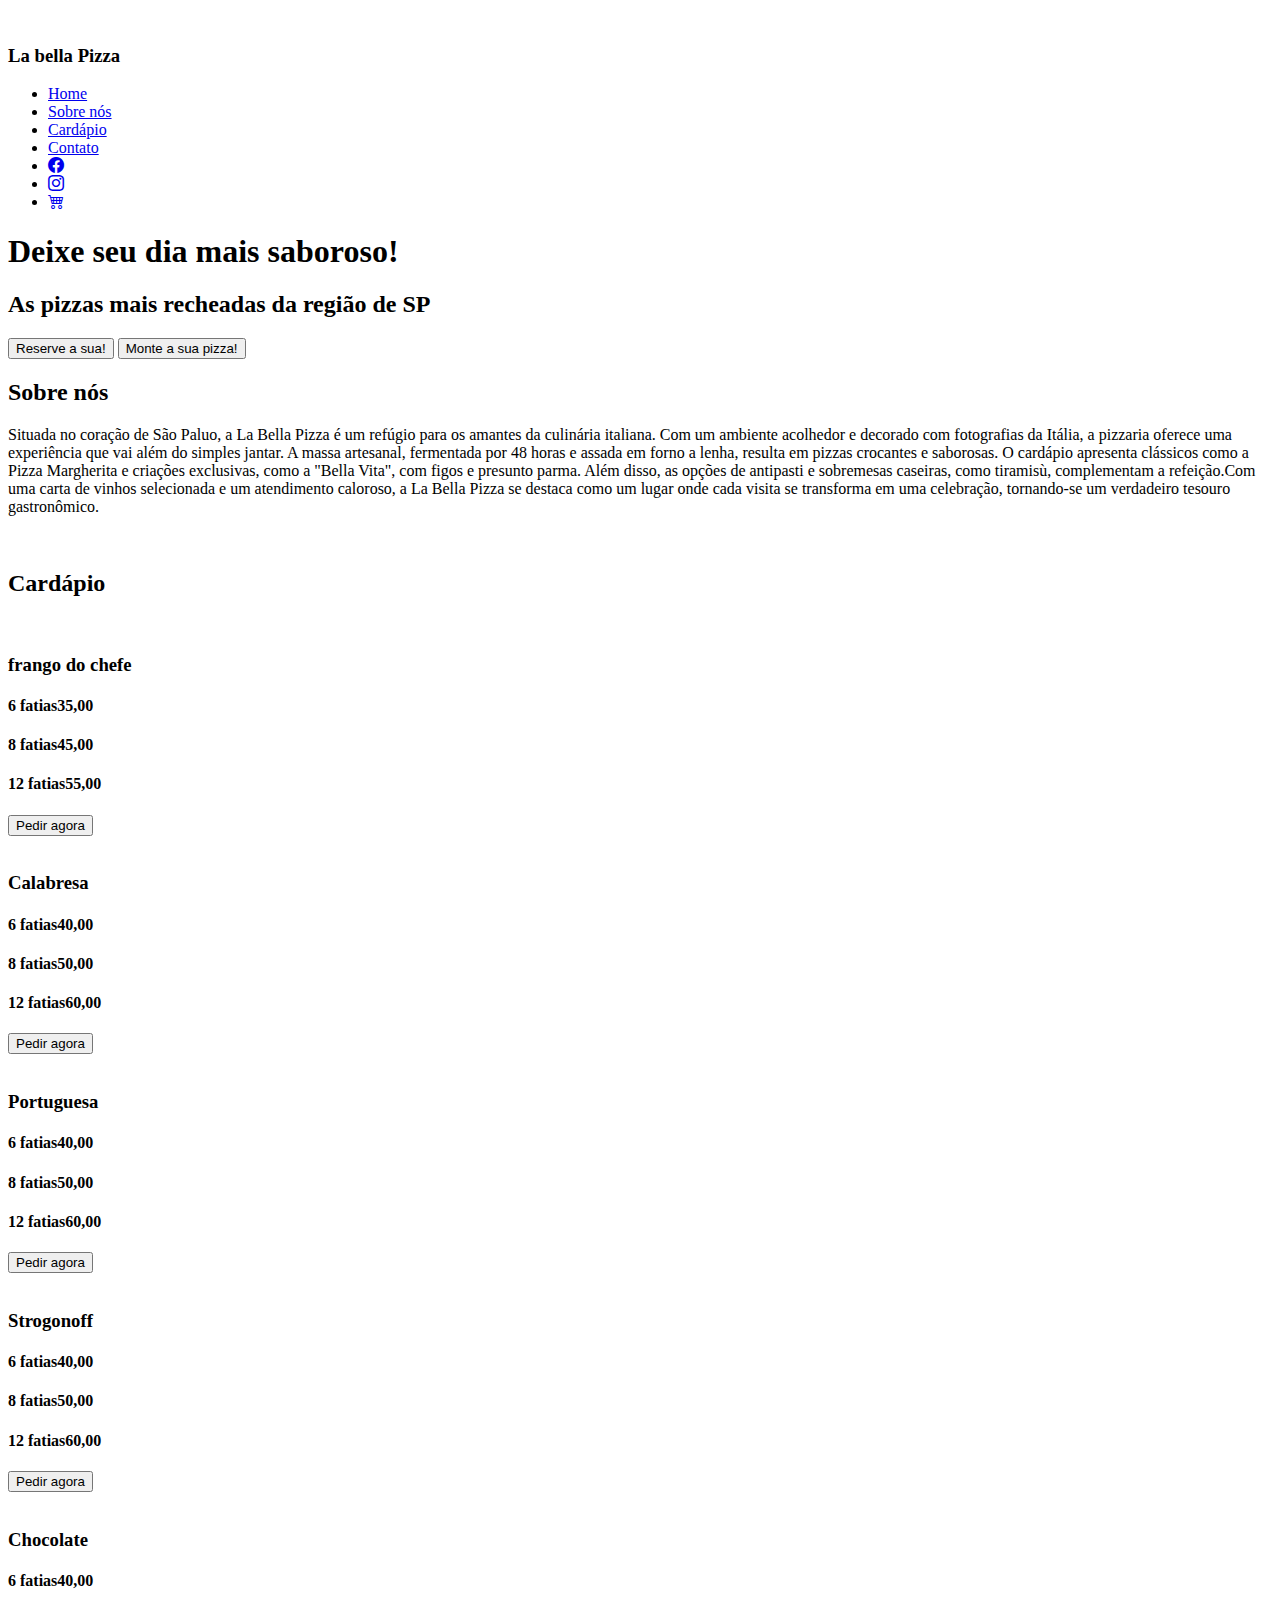
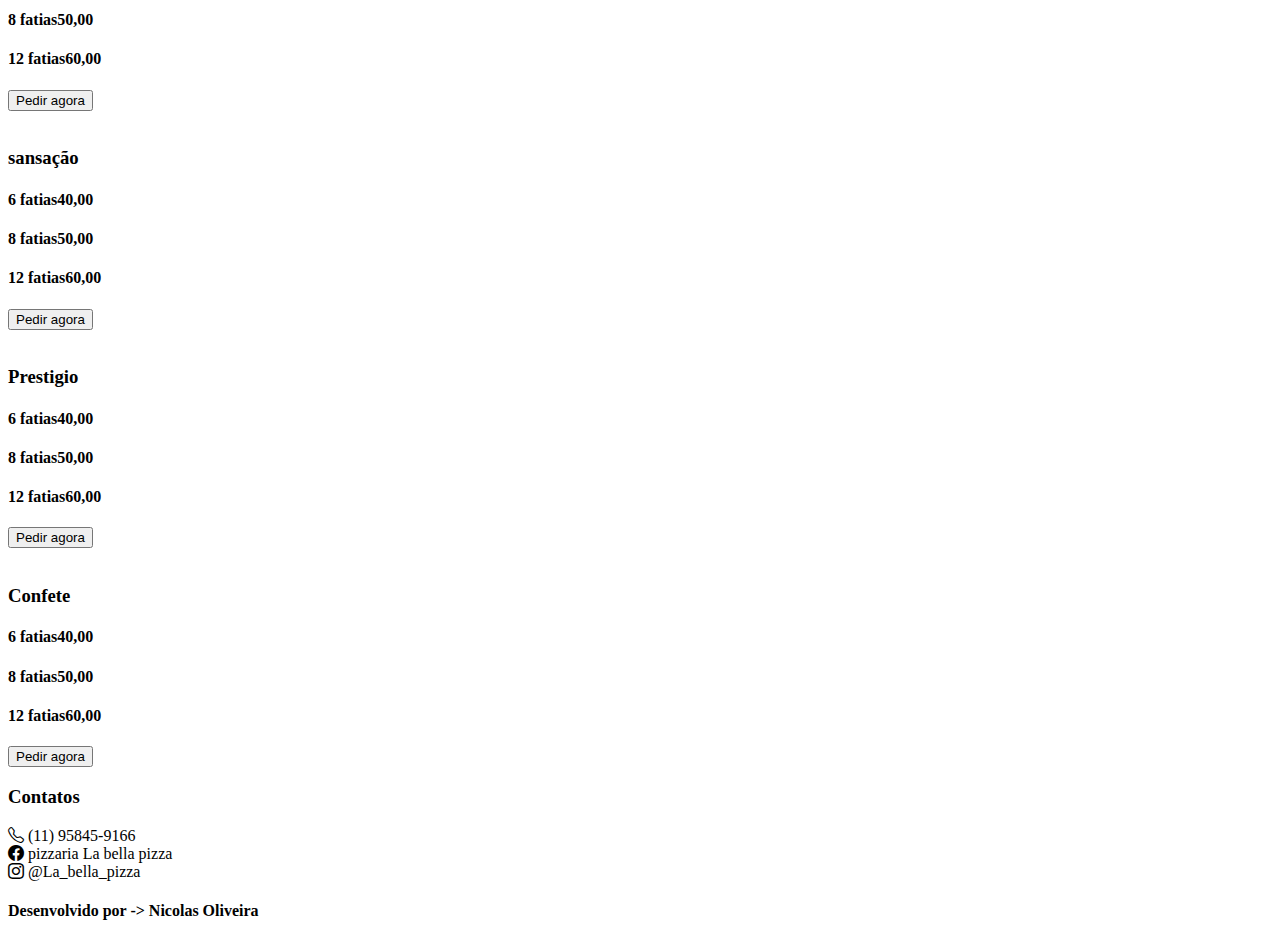
==== home.html @ ccdeea79 "Add files via upload" ====
<!DOCTYPE html>
<html lang="pt-br">
<head>
    <meta charset="UTF-8">
    <meta name="viewport" content="width=device-width, initial-scale=1.0">
    <link rel="stylesheet" href="sttyle.css">
    <link rel="stylesheet" href="https://cdn.jsdelivr.net/npm/bootstrap-icons@1.11.3/font/bootstrap-icons.min.css">
    <title>La bella Pizza</title>
</head>
<body> 
    <header class="content">
        <div class ="logo">
            <img 
            src="./fotos/pngtree-cartoon-yellow-pizza-illustration-png-image_4634672-removebg-preview.png" 
            alt="">
            <h3>La bella Pizza </h3>

        </div>
        <nav>
            <ul class="list-menu" >
             <li><a href="#">Home</a></li>
             <li><a href="#">Sobre nós</a></li>
             <li><a href="#">Cardápio</a></li>
             <li><a href="#">Contato</a></li>
             <li><a href="#"><i class="bi bi-facebook"></i></a></li>
             <li><a href="#"><i class="bi bi-instagram"></i></a></li>
             <li><a href="#"><i class="bi bi-cart4"></i></a></li>
            </ul>
        </nav>
    </header>
    <section class ="fist-section">
       <div class="conteudo-principal">
           <h1>Deixe seu dia mais saboroso!</h1>
           <h2>As pizzas mais recheadas da região de SP</h2>
           <div class="btn">
            <button class="reservar">Reserve a sua!</button>
            <button class="montar">Monte a sua pizza!</button>

           </div>
       </div>
    </section>

<section class="sobre-nos"  id="sobrenos">
       <div class="main">
        <div class="contentsobre">
            <h2>Sobre nós</h2>
            <p>Situada no coração de São Paluo, a La Bella Pizza é um refúgio para os amantes da culinária italiana. Com um ambiente acolhedor e decorado com fotografias da Itália, a pizzaria oferece uma experiência que vai além do simples jantar. A massa artesanal, fermentada por 48 horas e assada em forno a lenha, resulta em pizzas crocantes e saborosas. O cardápio apresenta clássicos como a Pizza Margherita e criações exclusivas, como a "Bella Vita", com figos e presunto parma. Além disso, as opções de antipasti e sobremesas caseiras, como tiramisù, complementam a refeição.Com uma carta de vinhos selecionada e um atendimento caloroso, a La Bella Pizza se destaca como um lugar onde cada visita se transforma em uma celebração, tornando-se um verdadeiro tesouro gastronômico.</p>
        </div>
        <div class="img-cozinha">
            <img 
            src="./fotos/cozinha.jpg" 
            alt="">
        </div>
       </div>
</section>

<section class="cardapio" id="cardapio">
<h2>Cardápio</h2>
   <div class="itens-cardapio">
    
       <div>
          <img src="./fotos/frango-removebg-preview.png" alt="">
          <div class="info">
            <h3>frango do chefe </h3>
            <h4>6 fatias<span>35,00</span></h4>
            <h4>8 fatias<span>45,00</span></h4>
            <h4>12 fatias<span>55,00</span></h4>
            <button class="pedir">Pedir agora</button>

          </div>
</div>

<div class="itens-cardapio">
          <img src="./fotos/calabresa-removebg-preview.png" alt="">
          <div class="info">
            <h3>Calabresa</h3>
            <h4>6 fatias<span>40,00</span></h4>
            <h4>8 fatias<span>50,00</span></h4>
            <h4>12 fatias<span>60,00</span></h4>
            <button class="pedir">Pedir agora</button>
            
          </div>
          </div>
<div class="itens-cardapio">
          <img src="./fotos/portuguesa-removebg-preview.png" alt="">
          <div class="info">
            <h3>Portuguesa</h3>
            <h4>6 fatias<span>40,00</span></h4>
            <h4>8 fatias<span>50,00</span></h4>
            <h4>12 fatias<span>60,00</span></h4>
            <button class="pedir">Pedir agora</button>
            
          </div>
</div>
<div class="itens-cardapio">
          <img src="./fotos/strogonoff-removebg-preview.png" alt="">
          <div class="info">
            <h3>Strogonoff</h3>
            <h4>6 fatias<span>40,00</span></h4>
            <h4>8 fatias<span>50,00</span></h4>
            <h4>12 fatias<span>60,00</span></h4>
            <button class="pedir">Pedir agora</button>
            
          </div>
</div>
<div class="itens-cardapio">
          <img src="./fotos/chocolate-removebg-preview.png" alt="">
          <div class="info">
            <h3>Chocolate</h3>
            <h4>6 fatias<span>40,00</span></h4>
            <h4>8 fatias<span>50,00</span></h4>
            <h4>12 fatias<span>60,00</span></h4>
            <button class="pedir">Pedir agora</button>
            
          </div>
</div>
<div class="itens-cardapio">
          <img src="./fotos/sensacao-removebg-preview.png" alt="">
          <div class="info">
            <h3>sansação</h3>
            <h4>6 fatias<span>40,00</span></h4>
            <h4>8 fatias<span>50,00</span></h4>
            <h4>12 fatias<span>60,00</span></h4>
            <button class="pedir">Pedir agora</button>
            
          </div>
</div>
<div class="itens-cardapio">
          <img src="./fotos/prestigio-removebg-preview.png" alt="">
          <div class="info">
            <h3>Prestigio</h3>
            <h4>6 fatias<span>40,00</span></h4>
            <h4>8 fatias<span>50,00</span></h4>
            <h4>12 fatias<span>60,00</span></h4>
            <button class="pedir">Pedir agora</button>
            
          </div>
</div>
<div class="itens-cardapio">
          <img src="./fotos/confete-removebg-preview.png" alt="">
          <div class="info">
            <h3>Confete</h3>
            <h4>6 fatias<span>40,00</span></h4>
            <h4>8 fatias<span>50,00</span></h4>
            <h4>12 fatias<span>60,00</span></h4>
            <button class="pedir">Pedir agora</button>
            
          </div>
</div>
</section>


<section class="contatos" id="contatos">
<h3>Contatos</h3>
<div class="contatos-secao">
  <div>
    <i class="bi bi-telephone"></i>
    <span>(11) 95845-9166</span>

  </div>
  <div>
    <i class="bi bi-facebook"></i>
    <span>pizzaria La bella pizza</span>
    
  </div>
  <div>
    <i class="bi bi-instagram"></i>
    <span>@La_bella_pizza</span>
    
  </div>

</div>

</section>

<footer>
  <h4>Desenvolvido por -> Nicolas Oliveira</h4>
</footer>
</body>
</html>
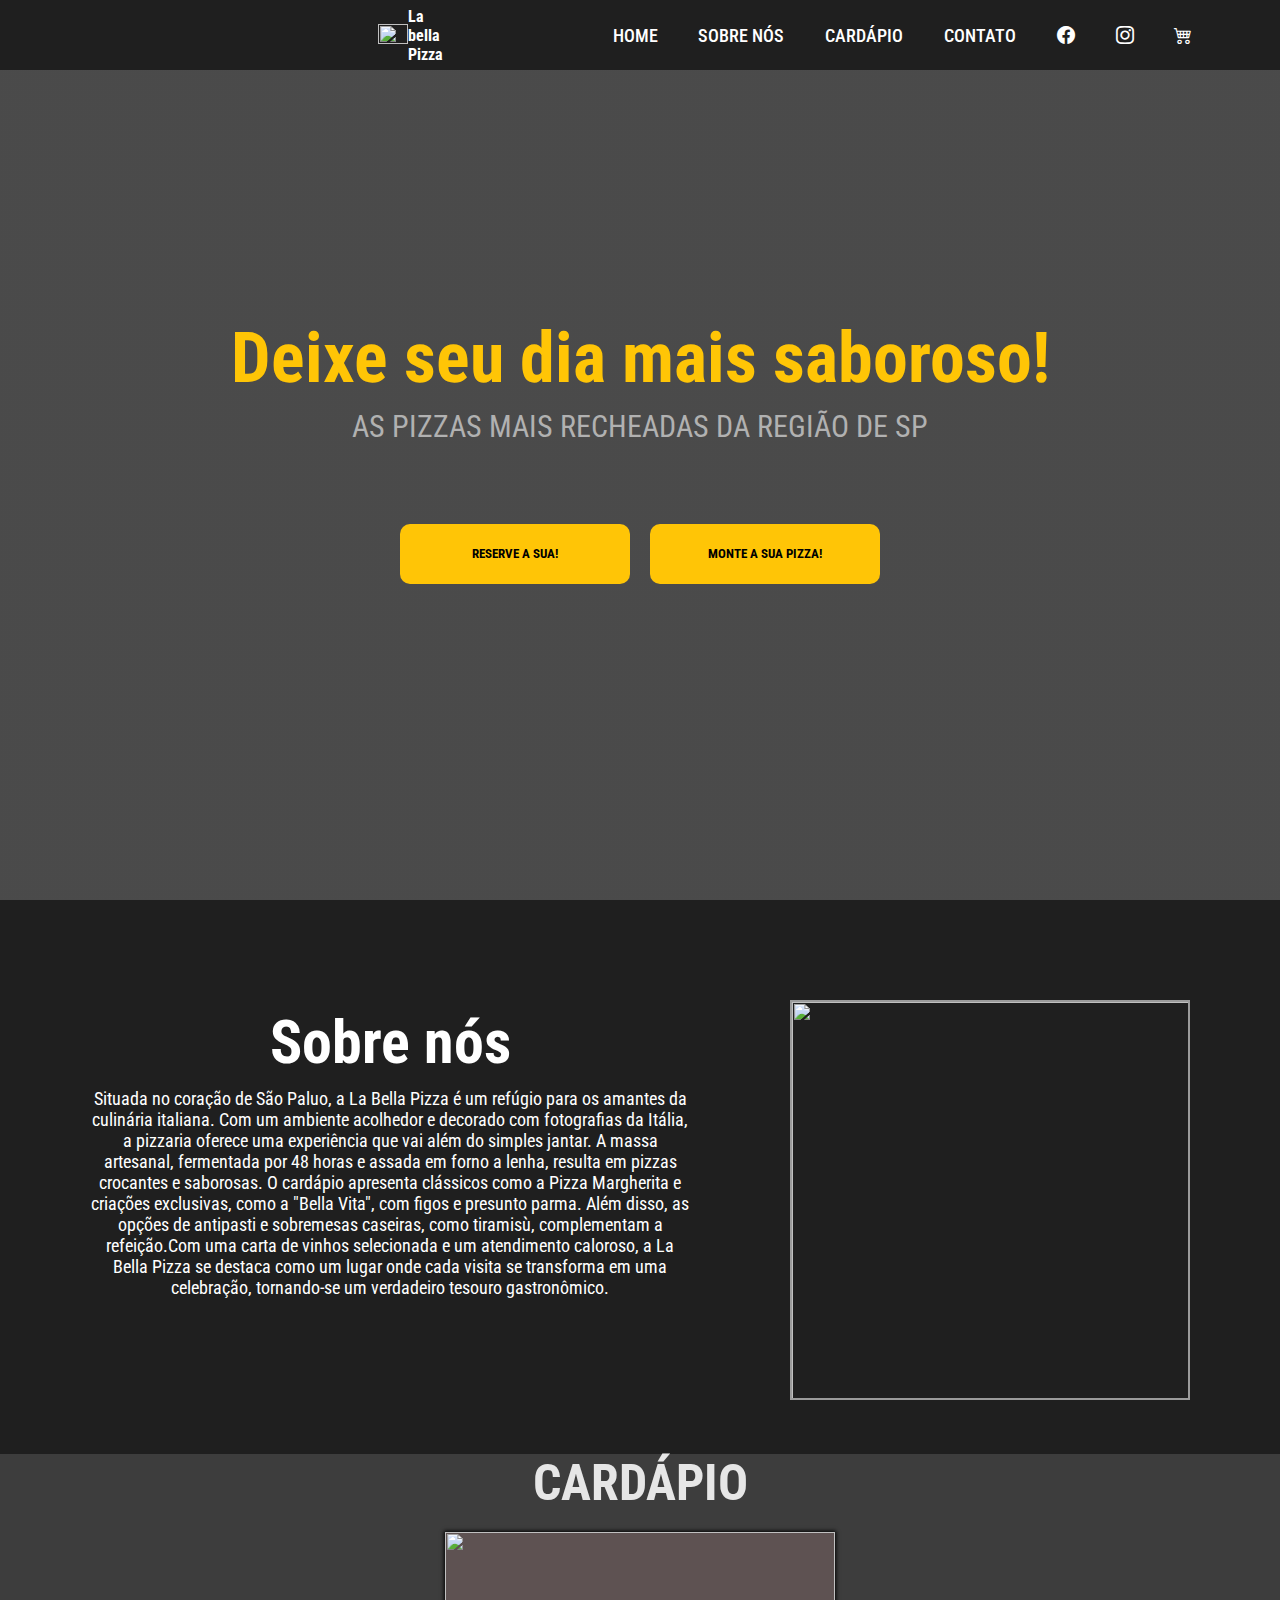
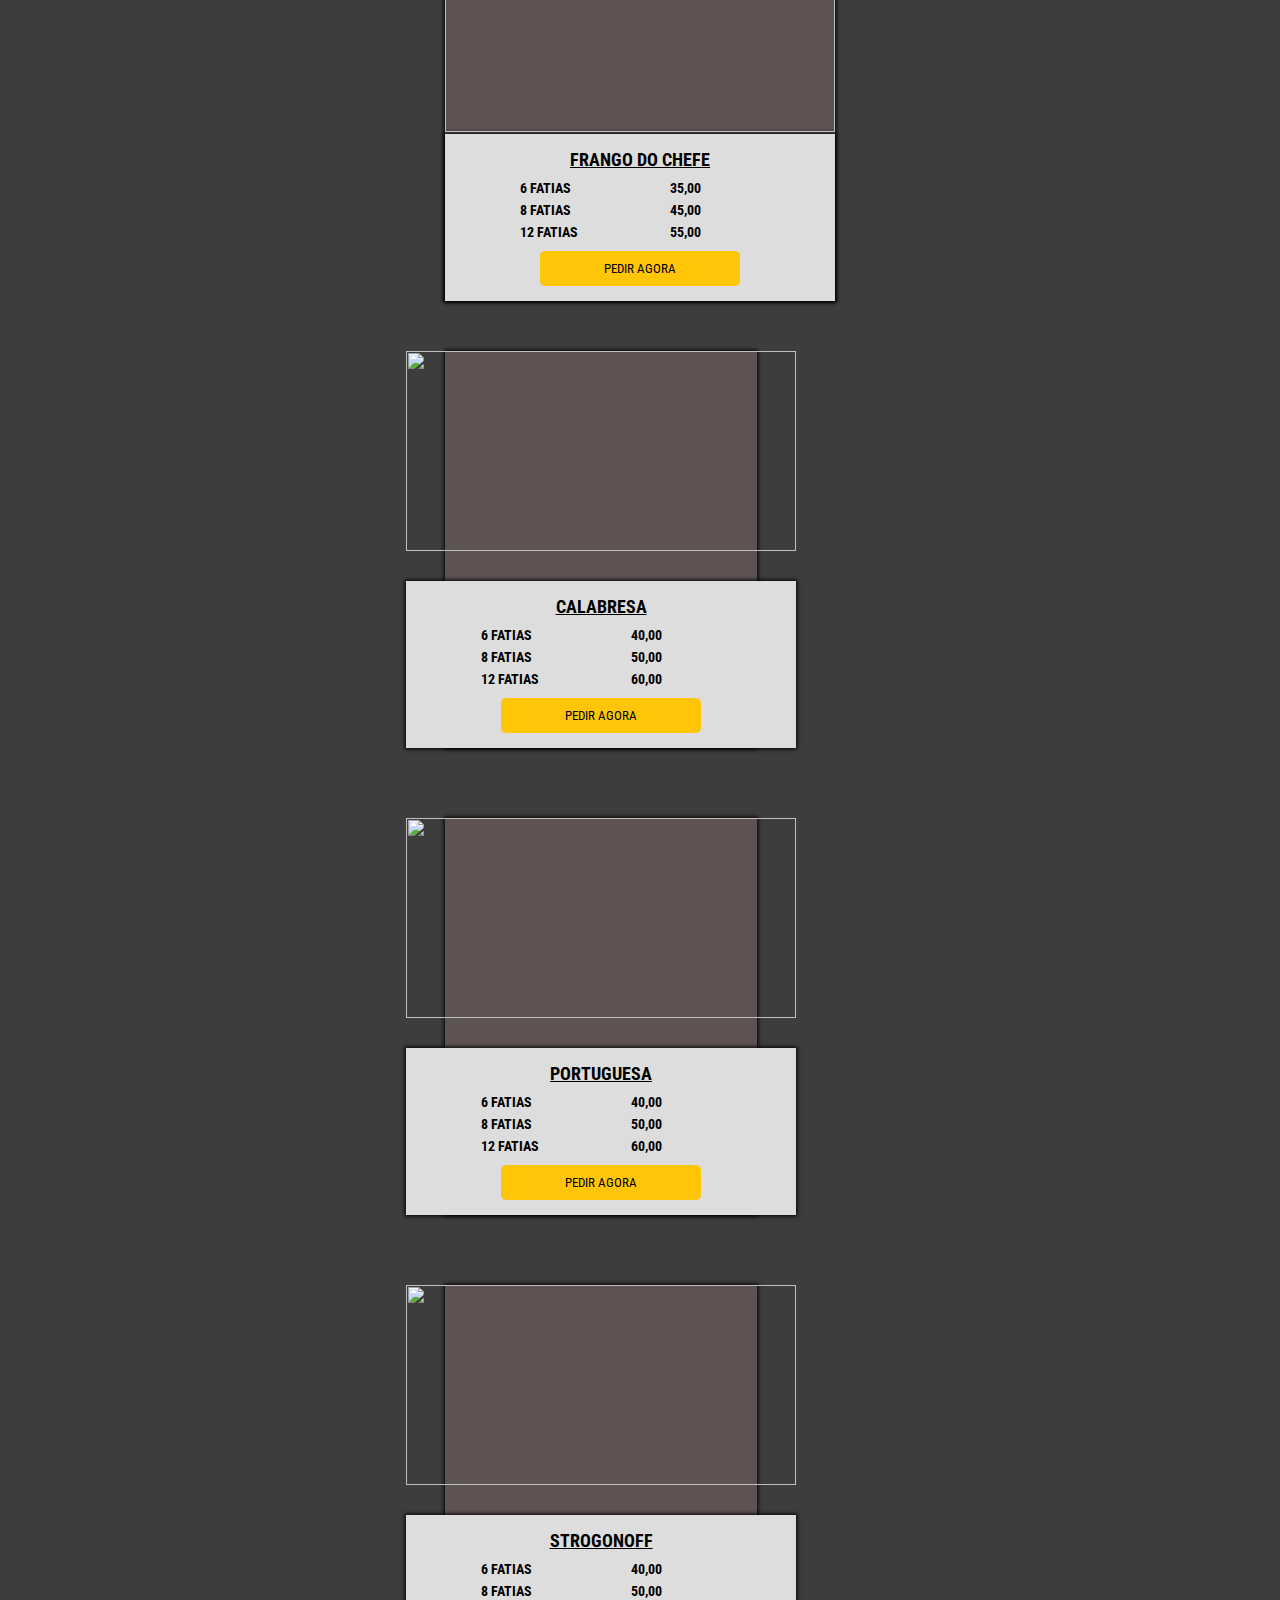
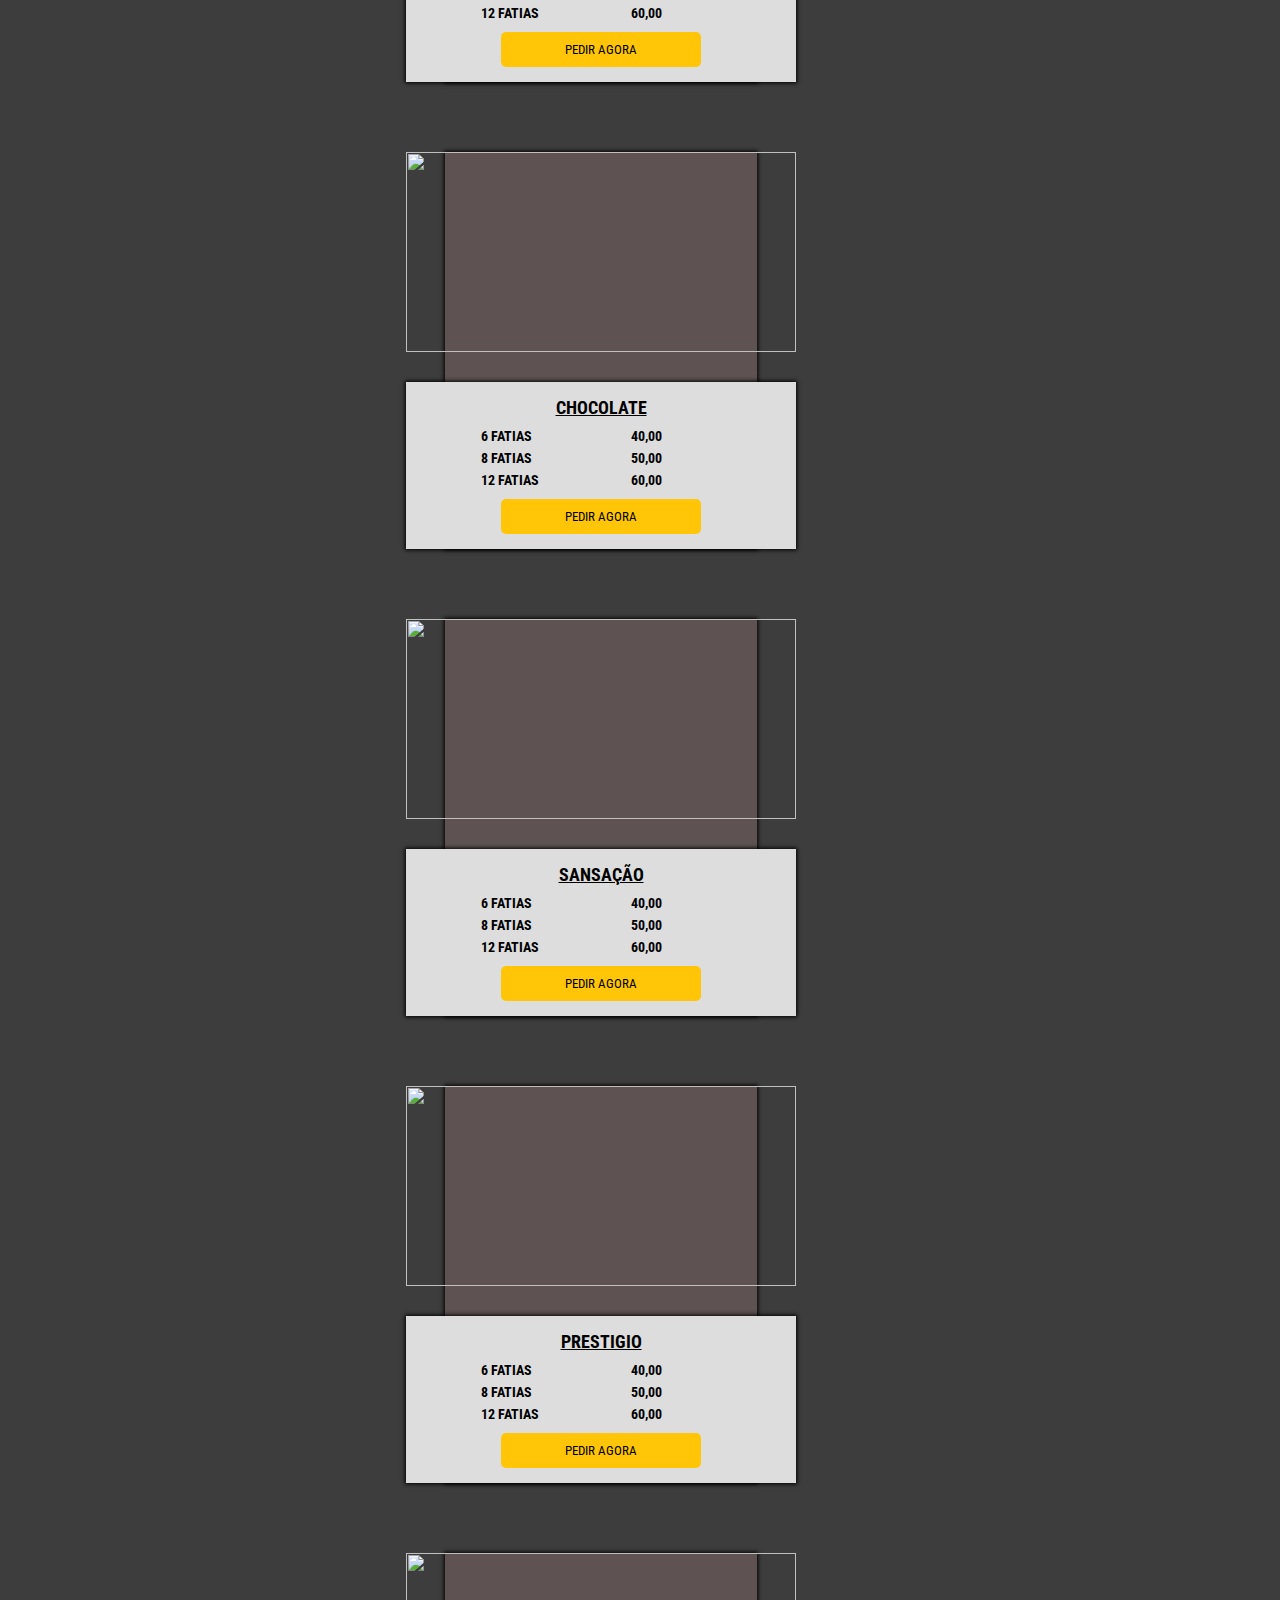
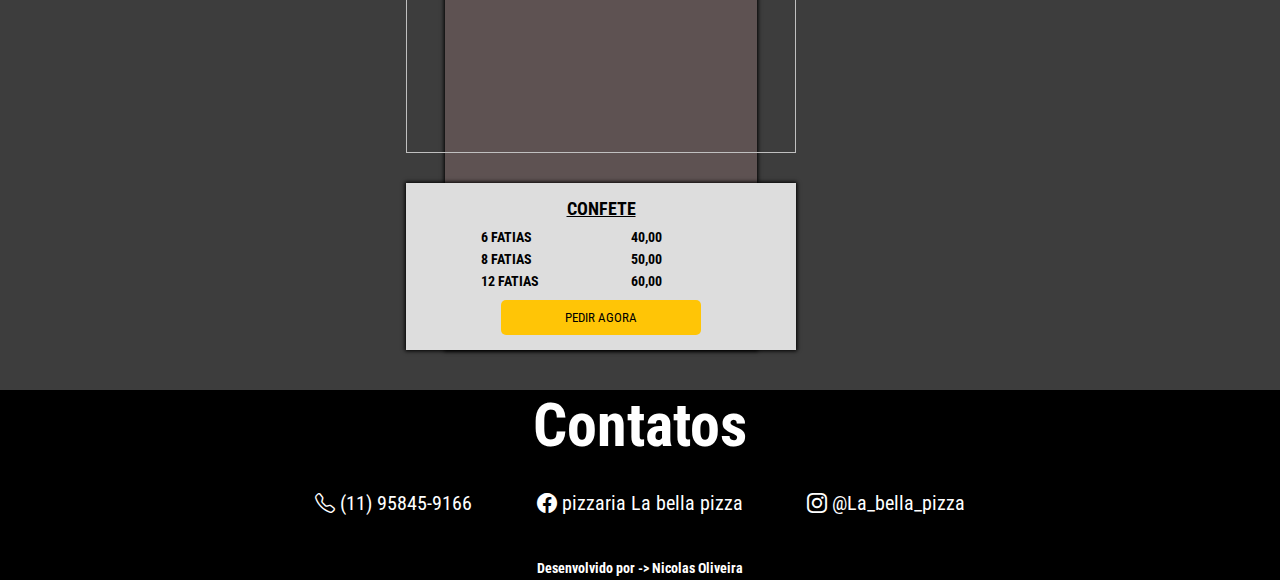
==== commit e4d5eee6: "Add files via upload" ====
--- a/home.html
+++ b/home.html
@@ -3,7 +3,7 @@
 <head>
     <meta charset="UTF-8">
     <meta name="viewport" content="width=device-width, initial-scale=1.0">
-    <link rel="stylesheet" href="sttyle.css">
+    <link rel="stylesheet" href="style.css">
     <link rel="stylesheet" href="https://cdn.jsdelivr.net/npm/bootstrap-icons@1.11.3/font/bootstrap-icons.min.css">
     <title>La bella Pizza</title>
 </head>
--- a/style.css
+++ b/style.css
@@ -0,0 +1,314 @@
+@import url('https://fonts.googleapis.com/css2?family=Roboto+Condensed:ital,wght@0,100..900;1,100..900&family=Roboto:ital,wght@0,100;0,300;0,400;0,500;0,700;0,900;1,100;1,300;1,400;1,500;1,700;1,900&display=swap');
+*{
+    margin: 0;
+    padding: 0;
+    box-sizing: border-box;
+    list-style: none;
+    border: none;
+    text-decoration: none;
+    font-family: "Roboto Condensed", sans-serif;
+}
+
+
+
+html{
+    width: 100vw;
+    height: 100vh;
+    font-size: 62.5%;
+    overflow-x: hidden;
+}
+
+/*menu*/
+.content{
+   width: 100vw;
+   height: 70px;
+   display: flex;
+   justify-content: space-around;
+   align-items: center;
+   background-color: #1f1f1f;
+   position: fixed;
+   padding-left: 30rem; 
+}
+.logo{
+    width: 70px;
+    height: auto;
+    cursor: pointer;
+    display: flex;
+    align-items: center;
+}
+ 
+.logo h3{
+color: white;
+font-size: 1.6rem;
+
+}
+
+.logo img{
+    width: 100%;
+    height: 100%;
+}
+
+.content .list-menu{
+    width: 600px;
+    display: flex;
+    align-items: center;
+    justify-content: space-between;
+}
+
+.content .list-menu li a {
+    padding: 3rem 1rem 2rem 1rem;
+    color: white;
+    font-size: 1.8rem;
+    text-transform: uppercase;
+    font-weight: 500;
+}
+ 
+.content .list-menu li a:hover{
+    background-color: #333;
+    border-bottom: 4px solid #ffc506;
+    color: #ffc506;
+}
+
+/* fist-section*/
+
+.fist-section{
+    height: 100vh;
+    background-image: linear-gradient(rgba(29,29,29,0.8), rgba(29,29,29,0.8)) ,url(./fotos/fundopizza.jpg);
+    background-position: center center;
+    background-size: cover;
+    background-repeat: no-repeat;
+    background-position-y: 50px;
+    width: 100vw;
+    display: flex;
+    flex-direction: column;
+    justify-content: center;
+    align-items: center;
+}
+
+.fist-section .conteudo-principal{
+    display: flex;
+    flex-direction: column;
+    align-items: center;
+    justify-content: center;
+}
+
+.fist-section h1{
+    color: #ffc506;
+    font-size: 7rem;
+    text-transform: 1rem;
+    margin-bottom: 1rem;
+}
+
+.fist-section h2{
+color: rgb(177, 177, 177);
+font-size: 3rem;
+font-weight: 400;
+text-transform: uppercase;
+margin-bottom: 3rem;
+
+}
+.btn button{
+    width: 230px;
+    height: 60px;
+    cursor: pointer;
+    text-transform: uppercase;
+    background-color: #ffc506;
+    border-radius: 10px;
+    color: black;
+    font-weight: 700;
+    margin-top: 5rem;
+    transition: all 400ms ease-in;
+
+}
+
+.btn button:hover{
+    border: 1px solid #ffc506;
+    background-color: transparent;
+    color:#ffc;
+}
+
+
+.btn{
+    width: 480px;
+    display: flex;
+    justify-content: space-between;
+}
+
+/*sobre nós*/
+.sobre-nos{
+    background-color: #1f1f1f;
+    width: 100%;
+    padding-bottom: 5rem;
+    color: white;
+    display: flex;
+    align-items: center;
+    justify-content: center;
+
+}
+
+
+.sobre-nos img{
+    width: 400px;
+    height: 400px;
+    margin-top: 10rem;
+    margin-left: 10rem;
+    border: 2px solid rgb(155,155,155);
+}
+
+.main{
+    display: flex;
+    justify-content: space-between;
+
+}
+
+.contentsobre{
+    display: flex;
+    flex-direction: column;
+    align-items: center;
+    justify-content: center;
+}
+
+.contentsobre h2{
+    font-size: 6rem;
+    margin-bottom: 1rem;
+
+}
+
+.contentsobre p{
+    text-align: center;
+    font-size: 1.8rem;
+  width: 600px;  
+}
+/*cardapio*/
+
+.cardapio{
+    width: 100vw;
+    display: flex;
+    flex-direction: column;
+    align-items: center;
+    justify-content: center;
+    background-color: rgba(12,12,12,0.8);
+}
+.cardapio h2{
+    font-size: 5rem;
+    color: #e6e6e6;
+    text-transform: uppercase;
+
+}
+
+.itens-cardapio {
+    width: 80%;
+    margin-top: 2rem;
+    margin-bottom: 2rem;
+    display: grid;
+    grid-template-columns: repeat(auto-fit, mimax( 250px, 550px));
+    justify-content: center;
+    align-items: center;
+    gap: 30px;
+
+}
+.itens-cardapio .info {
+    background-color: rgb(221,221,221);
+    border: none;
+    display: flex;
+    flex-direction: column;
+    align-items: center;
+    justify-content: center;
+    padding: 1.5rem;
+    }
+
+    .itens-cardapio .info h3{
+        font-size: 1.8rem;
+        text-transform: uppercase;
+        margin-bottom: 1rem;
+        text-decoration: underline;
+    }
+    .itens-cardapio .info h4{
+        font-size: 1.4rem;
+        text-transform: uppercase;
+        margin-bottom: 0.6rem;
+        display: grid;
+        justify-content: center;
+        align-items: center;
+        grid-template-columns: 150px 150px;
+        margin-left: 6rem;
+    }
+
+    .itens-cardapio .info h4 spam{
+        font-size: 1.6rem;
+        color: #585858;
+        margin-left: 1.5rem;
+        text-decoration: underline;
+    }
+    .itens-cardapio div{
+        background-color: #5e5252;
+        box-shadow: 0px 0px 4px 1px;
+    }
+
+    .itens-cardapio img{
+        width: 100%;
+        height: 200px;
+    }
+
+
+    .itens-cardapio .info .pedir{
+        width: 200px;
+        height: 35px;
+        margin-top: 0.5rem;
+        background-color: #ffc506;
+        border-radius: 5px;
+        text-transform: uppercase;
+        cursor: pointer;
+        color: black;
+        transition: all 200ms ease-in;
+    }
+
+    .itens-cardapio .info .pedir:hover{
+        background-color: #5e5252;
+        color: white;
+    }
+
+    /*contatos*/
+    .contatos{
+        width: 100%;
+        background-color: black;
+        display: flex;
+        flex-direction: column;
+        justify-content: center;
+        align-items: center;
+        font-size: 1.8rem;
+        color: white;
+        padding-bottom: 4rem;
+
+    }
+    .contatos h3{
+        font-size: 6rem;
+        margin-bottom: 3rem;
+
+    }
+    .contatos-secao{
+        width: 650px;
+        display: flex;
+        justify-content: space-between;
+        font-size: 2rem;
+
+    }
+
+    .contatos-secao div{
+        cursor: pointer;
+        transition: all 200ms ease-in;
+
+    }
+    .contatos-secao div:hover{
+        color: #ffc506;
+    }
+
+    footer{
+        height: 25px;
+        background-color: black;
+        color: white;
+        font-size: 1.4rem;
+        display: flex;
+        align-items: center;
+        justify-content: center;
+    }